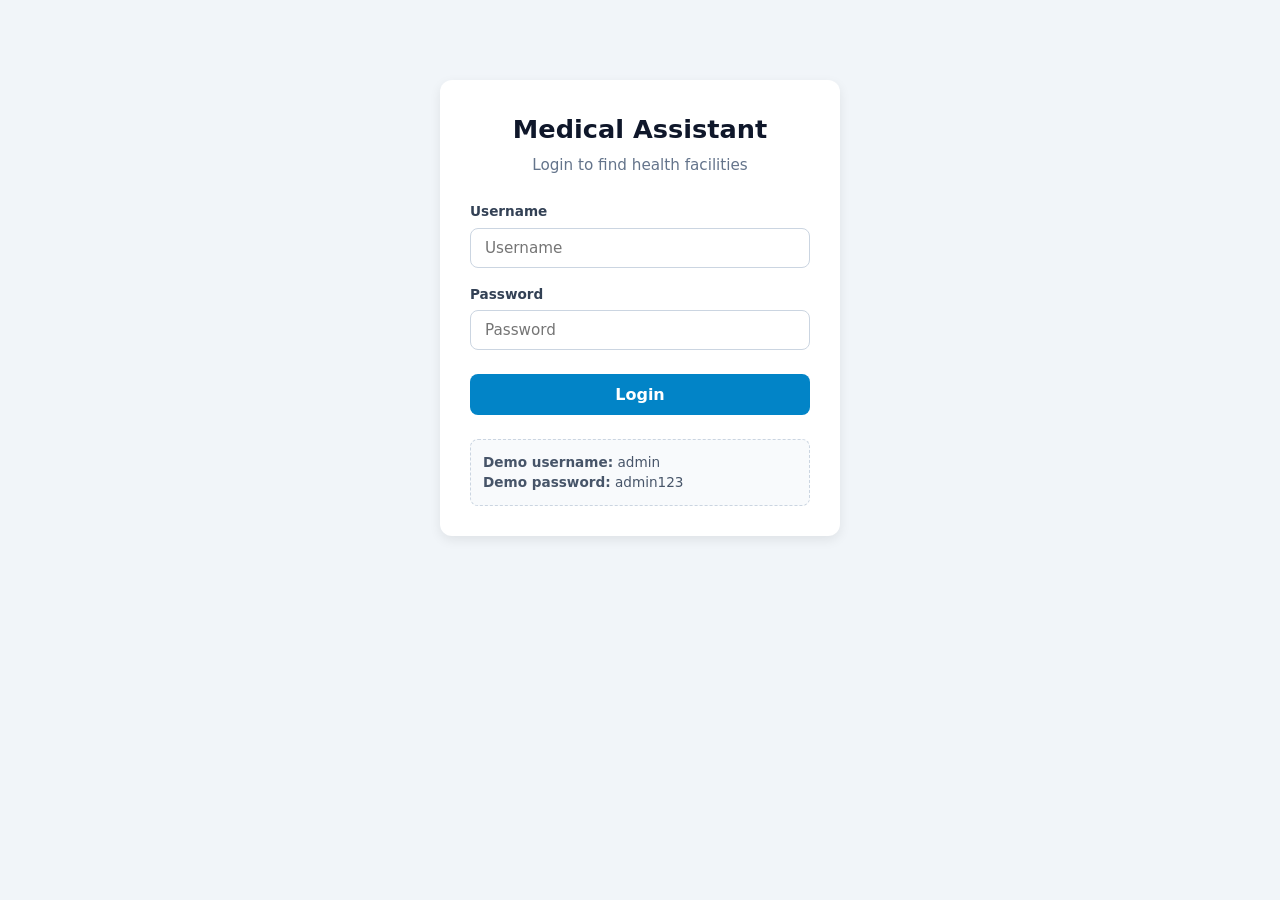
==== dashboard.html @ 6e69ca97 "added the files" ====
<!DOCTYPE html>
<html lang="en">
<head>
  <meta charset="UTF-8">
  <meta name="viewport" content="width=device-width, initial-scale=1.0">
  <title>Government Hospital Finder</title>
  <link rel="stylesheet" href="style.css">
</head>
<body>

  <div class="dashboard">
    <div class="header-row">
      <div>
        <h1>Government Hospital Finder</h1>
        <p class="subtitle">Search health facilities by district name</p>
      </div>
      <button onclick="handleLogout()" class="btn-logout">Logout</button>
    </div>

    <!-- Search Form -->
    <form id="searchForm" class="search-form">
      <input 
        type="text" 
        id="district" 
        placeholder="Enter district name (e.g., Bangalore, Mysore, Pune)"
        required
      >
      <button type="submit" id="searchBtn">Search Hospitals</button>
    </form>

    <!-- Error/Status Message -->
    <p id="error" class="error"></p>

    <!-- Results Section -->
    <div id="resultsWrapper" style="display: none;">
      <h2 id="resultsHeading">Search Results</h2>

      <div class="table-wrapper">
        <table>
          <thead>
            <tr>
              <th>Facility Name</th>
              <th>Address</th>
              <th>PIN Code</th>
              <th>Type</th>
              <th>District</th>
              <th>Phone</th>
            </tr>
          </thead>
          <tbody id="hospitalTableBody">
            <!-- Rows inserted by JavaScript -->
          </tbody>
        </table>
      </div>

      <p class="note">
        * Confirm with the facility that it is government-run before visiting.
      </p>
    </div>

    <p class="note footer-note">
      Data source: Hospital Directory of India. Information may be incomplete or outdated.
    </p>
  </div>

  <script>
    // 1. Guard check: Must be logged in
    if (localStorage.getItem("isLoggedIn") !== "true") {
      window.location.href = "login.html";
    }

    // 2. Logout function
    function handleLogout() {
      localStorage.removeItem("isLoggedIn");
      window.location.href = "login.html";
    }

    // 3. Search Hospitals
    const searchForm = document.getElementById("searchForm");
    const districtInput = document.getElementById("district");
    const searchBtn = document.getElementById("searchBtn");
    const errorEl = document.getElementById("error");
    const resultsWrapper = document.getElementById("resultsWrapper");
    const resultsHeading = document.getElementById("resultsHeading");
    const tableBody = document.getElementById("hospitalTableBody");

    searchForm.addEventListener("submit", async function (e) {
      e.preventDefault();

      const district = districtInput.value.trim();
      if (!district) {
        errorEl.textContent = "Please enter a district name";
        resultsWrapper.style.display = "none";
        return;
      }

      // Reset state & show loading
      errorEl.textContent = "";
      resultsWrapper.style.display = "none";
      tableBody.innerHTML = "";
      searchBtn.textContent = "Searching...";
      searchBtn.disabled = true;

      const params = new URLSearchParams({
        where: `district_name LIKE '%${district.replace(/'/g, "''")}%'`,
        outFields: "health_facility_name,address,posatalcode,landline_number,facility_type,state_name,district_name",
        returnGeometry: "false",
        resultRecordCount: "100",
        f: "json"
      });

      try {
        const response = await fetch(
          "https://livingatlas.esri.in/server/rest/services/LivingAtlas/IND_Hospital_Directory/MapServer/0/query?" +
            params.toString()
        );

        if (!response.ok) {
          throw new Error("API request failed");
        }

        const data = await response.json();

        if (data.error) {
          throw new Error(data.error.message || "API error");
        }

        const hospitals = data.features || [];

        if (hospitals.length === 0) {
          errorEl.textContent = "No health facilities found in this district.";
          return;
        }

        // Save recent search
        const previousSearches = JSON.parse(localStorage.getItem("recentSearches") || "[]");
        const updatedSearches = [
          district,
          ...previousSearches.filter((item) => item.toLowerCase() !== district.toLowerCase())
        ].slice(0, 5);
        localStorage.setItem("recentSearches", JSON.stringify(updatedSearches));

        // Display results
        resultsHeading.textContent = `Search Results (${hospitals.length})`;
        tableBody.innerHTML = "";

        hospitals.forEach((item) => {
          const h = item.attributes;
          const tr = document.createElement("tr");

          tr.innerHTML = `
            <td><strong>${h.health_facility_name || "N/A"}</strong></td>
            <td>${h.address || "N/A"}</td>
            <td>${h.posatalcode || "N/A"}</td>
            <td><span class="badge">${h.facility_type || "N/A"}</span></td>
            <td>${h.district_name || "N/A"}</td>
            <td>${h.landline_number || "N/A"}</td>
          `;

          tableBody.appendChild(tr);
        });

        resultsWrapper.style.display = "block";
      } catch (err) {
        console.error(err);
        errorEl.textContent = "Could not load hospital data. Check your internet and try again.";
      } finally {
        searchBtn.textContent = "Search Hospitals";
        searchBtn.disabled = false;
      }
    });
  </script>
</body>
</html>
---- style.css ----
/* Simple, Clean, Modern Styling */
* {
  margin: 0;
  padding: 0;
  box-sizing: border-box;
  font-family: system-ui, -apple-system, 'Segoe UI', Roboto, Helvetica, Arial, sans-serif;
}

body {
  background-color: #f1f5f9;
  color: #1e293b;
  line-height: 1.5;
  padding: 20px;
}

/* Login Container */
.container {
  max-width: 400px;
  margin: 60px auto;
  background: #ffffff;
  padding: 30px;
  border-radius: 12px;
  box-shadow: 0 4px 12px rgba(0, 0, 0, 0.08);
  text-align: center;
}

.container h1 {
  font-size: 1.6rem;
  color: #0f172a;
  margin-bottom: 6px;
}

.subtitle {
  color: #64748b;
  font-size: 0.95rem;
  margin-bottom: 24px;
}

/* Forms & Inputs */
.input-group {
  text-align: left;
  margin-bottom: 16px;
}

.input-group label {
  display: block;
  font-size: 0.85rem;
  font-weight: 600;
  margin-bottom: 6px;
  color: #334155;
}

input[type="text"],
input[type="password"] {
  width: 100%;
  padding: 10px 14px;
  border: 1px solid #cbd5e1;
  border-radius: 8px;
  font-size: 0.95rem;
  outline: none;
  transition: border-color 0.2s;
}

input[type="text"]:focus,
input[type="password"]:focus {
  border-color: #0284c7;
}

/* Buttons */
.btn {
  width: 100%;
  padding: 11px;
  background-color: #0284c7;
  color: white;
  border: none;
  border-radius: 8px;
  font-size: 1rem;
  font-weight: 600;
  cursor: pointer;
  margin-top: 8px;
  transition: background-color 0.2s;
}

.btn:hover {
  background-color: #0369a1;
}

/* Demo Info Box */
.demo-info {
  margin-top: 24px;
  padding: 12px;
  background-color: #f8fafc;
  border: 1px dashed #cbd5e1;
  border-radius: 8px;
  font-size: 0.85rem;
  color: #475569;
  text-align: left;
}

/* Dashboard */
.dashboard {
  max-width: 1100px;
  margin: 20px auto;
  background: #ffffff;
  padding: 30px;
  border-radius: 12px;
  box-shadow: 0 4px 12px rgba(0, 0, 0, 0.08);
}

.header-row {
  display: flex;
  justify-content: space-between;
  align-items: center;
  margin-bottom: 24px;
  padding-bottom: 16px;
  border-bottom: 1px solid #e2e8f0;
}

.btn-logout {
  padding: 8px 16px;
  background-color: #fee2e2;
  color: #dc2626;
  border: 1px solid #fca5a5;
  border-radius: 6px;
  cursor: pointer;
  font-weight: 600;
  transition: all 0.2s;
}

.btn-logout:hover {
  background-color: #dc2626;
  color: white;
}

/* Search Form */
.search-form {
  display: flex;
  gap: 10px;
  margin-bottom: 20px;
}

.search-form input {
  flex: 1;
}

.search-form button {
  padding: 10px 20px;
  background-color: #0284c7;
  color: white;
  border: none;
  border-radius: 8px;
  font-weight: 600;
  cursor: pointer;
  white-space: nowrap;
}

.search-form button:disabled {
  opacity: 0.6;
  cursor: not-allowed;
}

.search-form button:hover:not(:disabled) {
  background-color: #0369a1;
}

/* Error Alert */
.error {
  color: #dc2626;
  background-color: #fee2e2;
  padding: 10px 14px;
  border-radius: 8px;
  margin: 12px 0;
  font-size: 0.9rem;
  display: none;
}

.error:not(:empty) {
  display: block;
}

/* Table */
.table-wrapper {
  overflow-x: auto;
  margin-top: 16px;
  margin-bottom: 16px;
}

table {
  width: 100%;
  border-collapse: collapse;
  text-align: left;
  font-size: 0.9rem;
}

th, td {
  padding: 12px 14px;
  border-bottom: 1px solid #e2e8f0;
}

th {
  background-color: #f8fafc;
  color: #475569;
  font-weight: 700;
}

tr:hover {
  background-color: #f8fafc;
}

.badge {
  display: inline-block;
  padding: 3px 8px;
  background-color: #e0f2fe;
  color: #0369a1;
  border-radius: 4px;
  font-size: 0.8rem;
  font-weight: 600;
}

.note {
  font-size: 0.85rem;
  color: #64748b;
  margin-top: 8px;
}

.footer-note {
  margin-top: 24px;
  border-top: 1px solid #e2e8f0;
  padding-top: 12px;
}
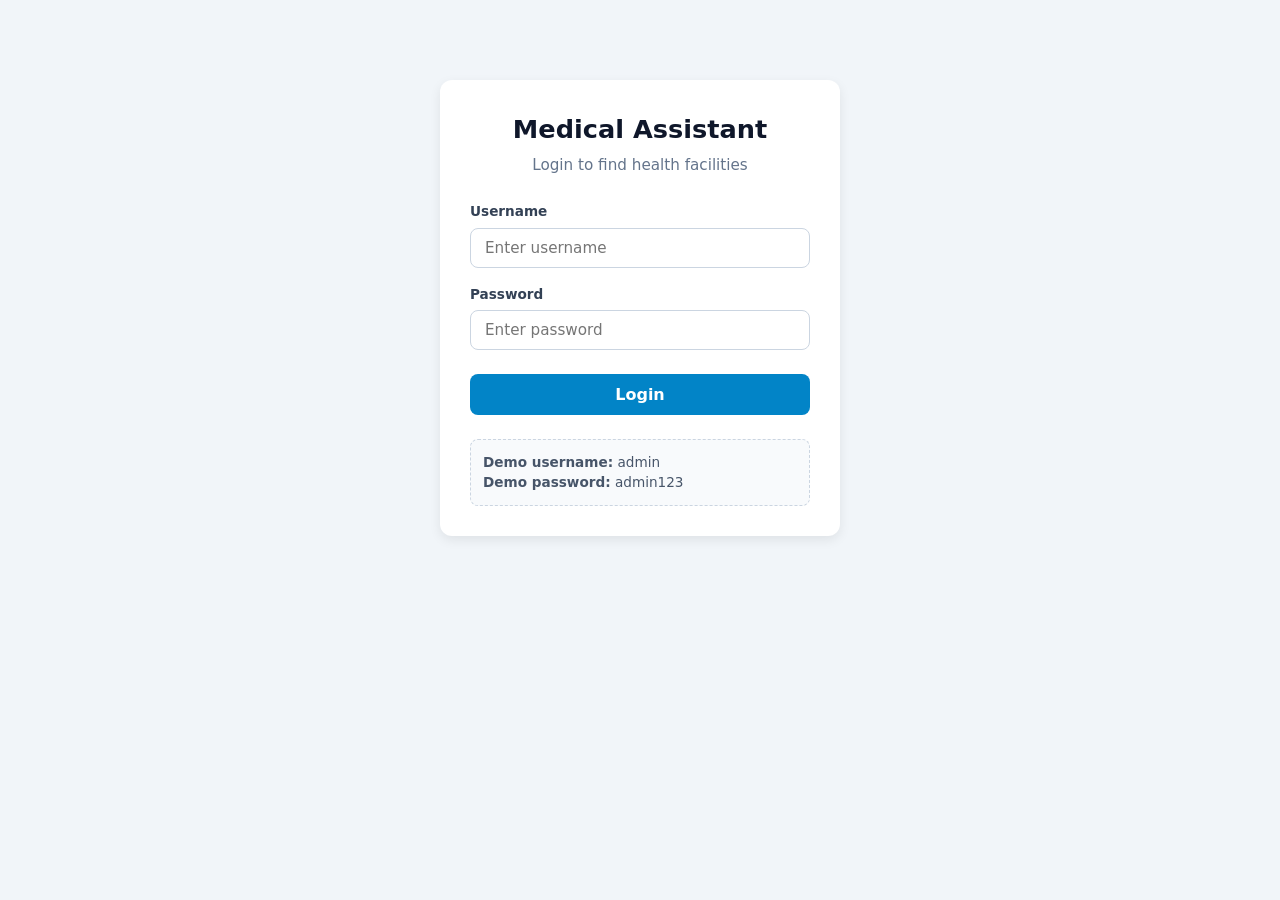
==== commit c14ab4f9: "added login page" ====
--- a/dashboard.html
+++ b/dashboard.html
@@ -3,7 +3,7 @@
 <head>
   <meta charset="UTF-8">
   <meta name="viewport" content="width=device-width, initial-scale=1.0">
-  <title>Government Hospital Finder</title>
+  <title>Medical Assistant - Dashboard</title>
   <link rel="stylesheet" href="style.css">
 </head>
 <body>
@@ -11,8 +11,8 @@
   <div class="dashboard">
     <div class="header-row">
       <div>
-        <h1>Government Hospital Finder</h1>
-        <p class="subtitle">Search health facilities by district name</p>
+        <h1>Medical Assistant</h1>
+        <p class="subtitle">Search government health facilities by district name</p>
       </div>
       <button onclick="handleLogout()" class="btn-logout">Logout</button>
     </div>
